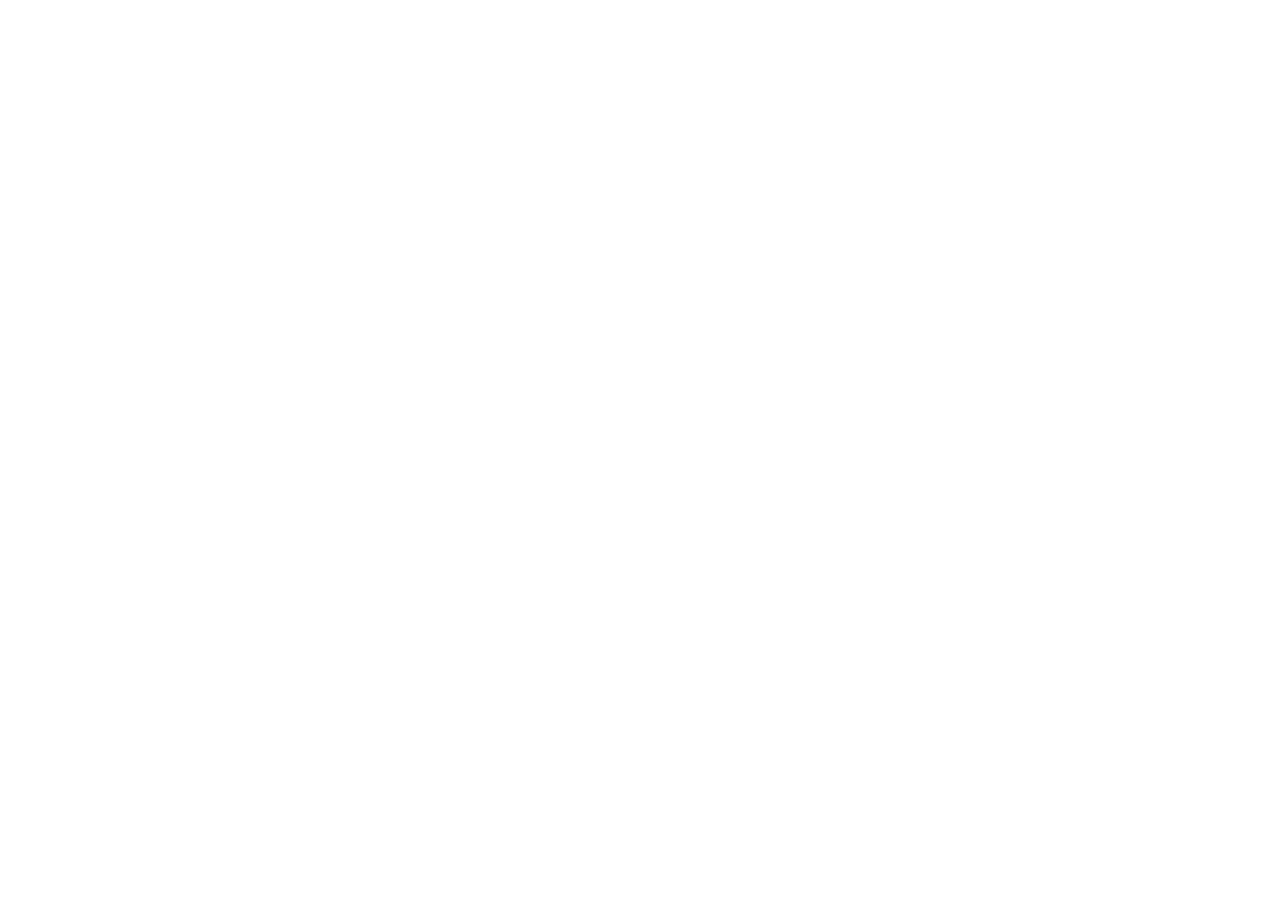
==== bonus/bonus.html @ 68c77437 "init pixel art" ====
<!DOCTYPE html>
<html lang="en">
<head>
    <meta charset="UTF-8">
    <meta http-equiv="X-UA-Compatible" content="IE=edge">
    <meta name="viewport" content="width=device-width, initial-scale=1.0">
    <title>bonus pixel art</title>
    <link rel="stylesheet" href="css/framework-bonus.css">
    <link rel="stylesheet" href="css/style-bonus.css">
</head>
<body>
    
</body>
</html>
---- bonus/css/framework-bonus.css ----
.container {
    max-width: 1140px;
    margin: 0 auto;
}

.row {
    display: flex;
    flex-wrap: wrap;
}

/* ***** columns ***** */

.col-xs-1 {
    flex-basis: calc((100% / 12) * 1);
    max-width: calc((100% / 12) * 1);
}

.col-xs-2 {
    flex-basis: calc((100% / 12) * 2);
    max-width: calc((100% / 12) * 2);
}

.col-xs-3 {
    flex-basis: calc((100% / 12) * 3);
    max-width: calc((100% / 12) * 3);
}

.col-xs-4 {
    flex-basis: calc((100% / 12) * 4);
    max-width: calc((100% / 12) * 4);
}

.col-xs-5 {
    flex-basis: calc((100% / 12) * 5);
    max-width: calc((100% / 12) * 5);
}

.col-xs-6 {
    flex-basis: calc((100% / 12) * 6);
    max-width: calc((100% / 12) * 6);
}

.col-xs-7 {
    flex-basis: calc((100% / 12) * 7);
    max-width: calc((100% / 12) * 7);
}

.col-xs-8 {
    flex-basis: calc((100% / 12) * 8);
    max-width: calc((100% / 12) * 8);
}

.col-xs-9 {
    flex-basis: calc((100% / 12) * 9);
    max-width: calc((100% / 12) * 9);
}

.col-xs-10 {
    flex-basis: calc((100% / 12) * 10);
    max-width: calc((100% / 12) * 10);
}

.col-xs-11 {
    flex-basis: calc((100% / 12) * 11);
    max-width: calc((100% / 12) * 11);
}

.col-xs-12 {
    flex-basis: calc((100% / 12) * 12);
    max-width: calc((100% / 12) * 12);
}
---- bonus/css/style-bonus.css ----
* {
    margin: 0;
    padding: 0;
    box-sizing: border-box;
}
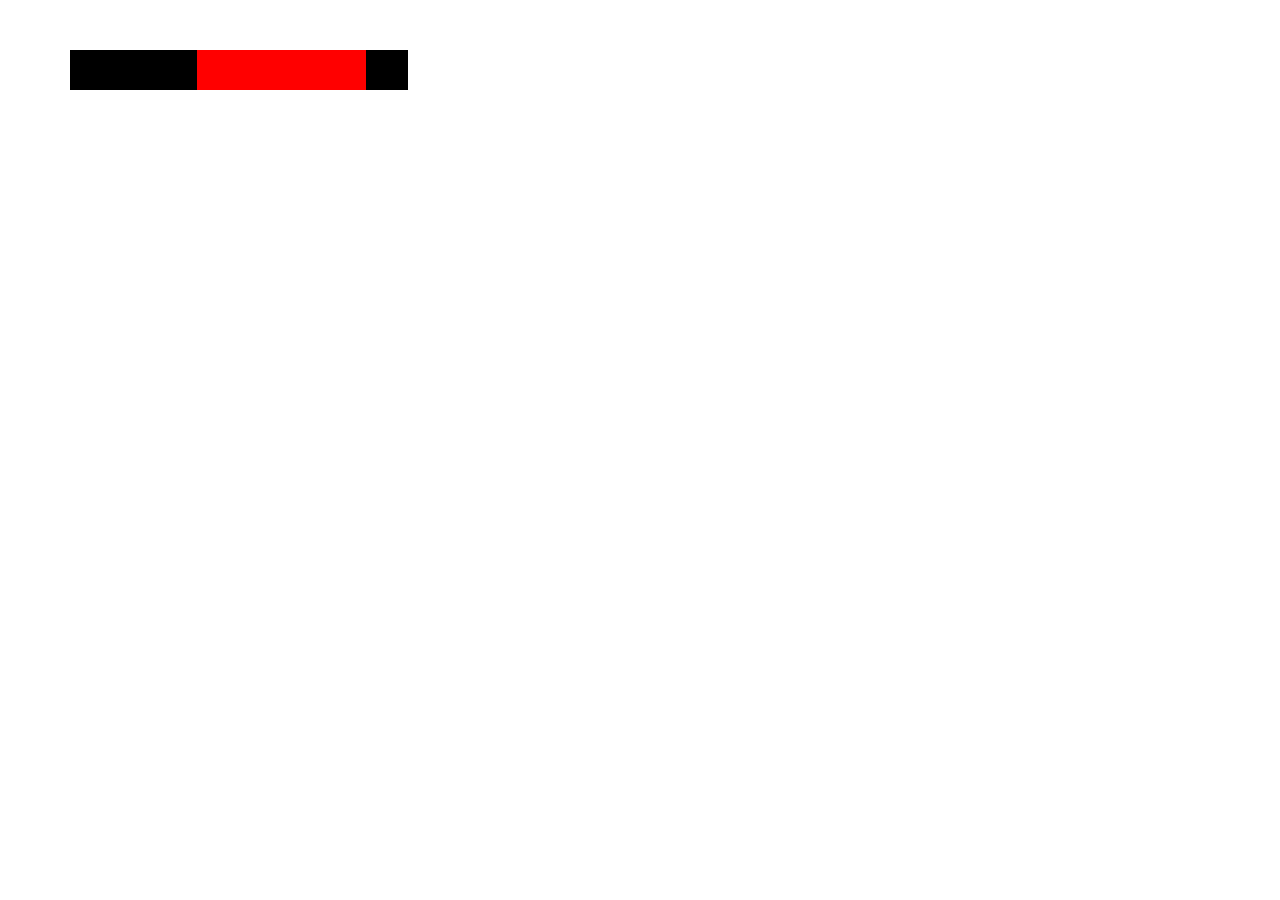
==== commit ed30fd3b: "first row" ====
--- a/bonus/bonus.html
+++ b/bonus/bonus.html
@@ -10,5 +10,16 @@
 </head>
 <body>
     
+    <div class="container">
+
+        <!-- row 1 -->
+        <div class="row">
+            <div class="col-xs-3 box black"></div>
+            <div class="col-xs-4 box red"></div>
+            <div class="col-xs-1 box black"></div>
+        </div>
+
+    </div>
+
 </body>
 </html>--- a/bonus/css/framework-bonus.css
+++ b/bonus/css/framework-bonus.css
@@ -5,67 +5,141 @@
 
 .row {
     display: flex;
-    flex-wrap: wrap;
 }
 
 /* ***** columns ***** */
 
 .col-xs-1 {
-    flex-basis: calc((100% / 12) * 1);
-    max-width: calc((100% / 12) * 1);
+    flex-basis: calc((100% / 27) * 1);
+    max-width: calc((100% / 27) * 1);
 }
 
 .col-xs-2 {
-    flex-basis: calc((100% / 12) * 2);
-    max-width: calc((100% / 12) * 2);
+    flex-basis: calc((100% / 27) * 2);
+    max-width: calc((100% / 27) * 2);
 }
 
 .col-xs-3 {
-    flex-basis: calc((100% / 12) * 3);
-    max-width: calc((100% / 12) * 3);
+    flex-basis: calc((100% / 27) * 3);
+    max-width: calc((100% / 27) * 3);
 }
 
 .col-xs-4 {
-    flex-basis: calc((100% / 12) * 4);
-    max-width: calc((100% / 12) * 4);
+    flex-basis: calc((100% / 27) * 4);
+    max-width: calc((100% / 27) * 4);
 }
 
 .col-xs-5 {
-    flex-basis: calc((100% / 12) * 5);
-    max-width: calc((100% / 12) * 5);
+    flex-basis: calc((100% / 27) * 5);
+    max-width: calc((100% / 27) * 5);
 }
 
 .col-xs-6 {
-    flex-basis: calc((100% / 12) * 6);
-    max-width: calc((100% / 12) * 6);
+    flex-basis: calc((100% / 27) * 6);
+    max-width: calc((100% / 27) * 6);
 }
 
 .col-xs-7 {
-    flex-basis: calc((100% / 12) * 7);
-    max-width: calc((100% / 12) * 7);
+    flex-basis: calc((100% / 27) * 7);
+    max-width: calc((100% / 27) * 7);
 }
 
 .col-xs-8 {
-    flex-basis: calc((100% / 12) * 8);
-    max-width: calc((100% / 12) * 8);
+    flex-basis: calc((100% / 27) * 8);
+    max-width: calc((100% / 27) * 8);
 }
 
 .col-xs-9 {
-    flex-basis: calc((100% / 12) * 9);
-    max-width: calc((100% / 12) * 9);
+    flex-basis: calc((100% / 27) * 9);
+    max-width: calc((100% / 27) * 9);
 }
 
 .col-xs-10 {
-    flex-basis: calc((100% / 12) * 10);
-    max-width: calc((100% / 12) * 10);
+    flex-basis: calc((100% / 27) * 10);
+    max-width: calc((100% / 27) * 10);
 }
 
 .col-xs-11 {
-    flex-basis: calc((100% / 12) * 11);
-    max-width: calc((100% / 12) * 11);
+    flex-basis: calc((100% / 27) * 11);
+    max-width: calc((100% / 27) * 11);
 }
 
 .col-xs-12 {
-    flex-basis: calc((100% / 12) * 12);
-    max-width: calc((100% / 12) * 12);
-}+    flex-basis: calc((100% / 27) * 12);
+    max-width: calc((100% / 27) * 12);
+}
+
+.col-xs-13 {
+    flex-basis: calc((100% / 27) * 13);
+    max-width: calc((100% / 27) * 13);
+}
+
+.col-xs-14 {
+    flex-basis: calc((100% / 27) * 14);
+    max-width: calc((100% / 27) * 14);
+}
+
+.col-xs-15 {
+    flex-basis: calc((100% / 27) * 15);
+    max-width: calc((100% / 27) * 15);
+}
+
+.col-xs-16 {
+    flex-basis: calc((100% / 27) * 16);
+    max-width: calc((100% / 27) * 16);
+}
+
+.col-xs-17 {
+    flex-basis: calc((100% / 27) * 17);
+    max-width: calc((100% / 27) * 17);
+}
+
+.col-xs-18 {
+    flex-basis: calc((100% / 27) * 18);
+    max-width: calc((100% / 27) * 18);
+}
+
+.col-xs-19 {
+    flex-basis: calc((100% / 27) * 19);
+    max-width: calc((100% / 27) * 19);
+}
+
+.col-xs-20 {
+    flex-basis: calc((100% / 27) * 20);
+    max-width: calc((100% / 27) * 20);
+}
+
+.col-xs-21 {
+    flex-basis: calc((100% / 27) * 21);
+    max-width: calc((100% / 27) * 21);
+}
+
+.col-xs-22 {
+    flex-basis: calc((100% / 27) * 22);
+    max-width: calc((100% / 27) * 22);
+}
+
+.col-xs-23 {
+    flex-basis: calc((100% / 27) * 23);
+    max-width: calc((100% / 27) * 23);
+}
+
+.col-xs-24 {
+    flex-basis: calc((100% / 27) * 24);
+    max-width: calc((100% / 27) * 24);
+}
+
+.col-xs-25 {
+    flex-basis: calc((100% / 27) * 25);
+    max-width: calc((100% / 27) * 25);
+}
+
+.col-xs-26 {
+    flex-basis: calc((100% / 27) * 26);
+    max-width: calc((100% / 27) * 26);
+}
+
+.col-xs-27 {
+    flex-basis: calc((100% / 27) * 27);
+    max-width: calc((100% / 27) * 27);
+}
--- a/bonus/css/style-bonus.css
+++ b/bonus/css/style-bonus.css
@@ -2,4 +2,27 @@
     margin: 0;
     padding: 0;
     box-sizing: border-box;
+}
+
+.container {
+    margin-top: 50px
+}
+
+.box {
+    height: 40px;
+    width: calc(100% / 27);
+}
+
+.box:before {
+    content: "";
+    display: block;
+    padding-top: 100%;
+  }
+
+.black {
+    background-color: black;
+}
+
+.red {
+    background-color: red;
 }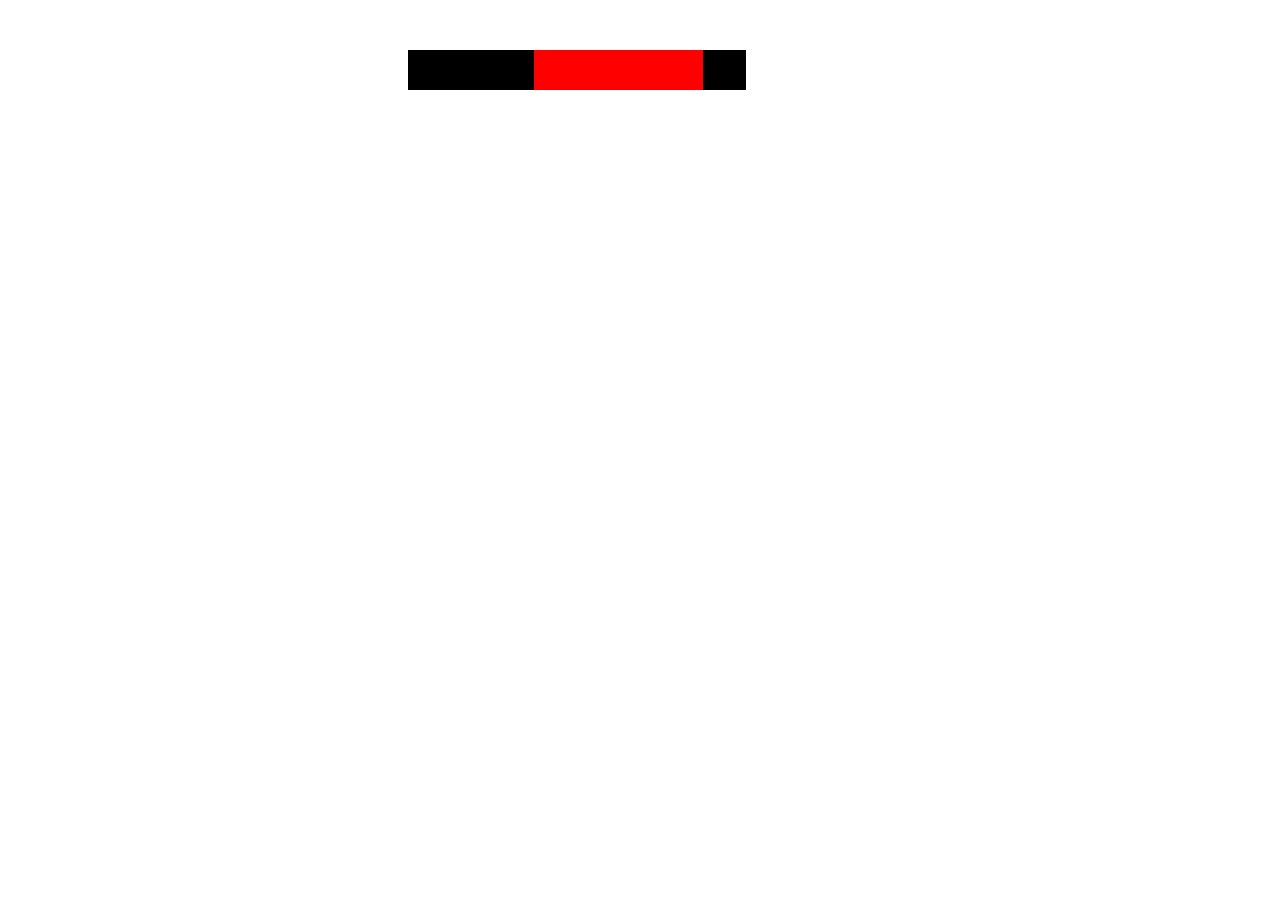
==== commit 1a259c71: "first row offset" ====
--- a/bonus/bonus.html
+++ b/bonus/bonus.html
@@ -14,7 +14,7 @@
 
         <!-- row 1 -->
         <div class="row">
-            <div class="col-xs-3 box black"></div>
+            <div class="col-xs-offset-8 col-xs-3 box black"></div>
             <div class="col-xs-4 box red"></div>
             <div class="col-xs-1 box black"></div>
         </div>
--- a/bonus/css/framework-bonus.css
+++ b/bonus/css/framework-bonus.css
@@ -143,3 +143,110 @@
     flex-basis: calc((100% / 27) * 27);
     max-width: calc((100% / 27) * 27);
 }
+
+
+/* ***** offset ***** */
+
+.col-xs-offset-1 {
+    margin-left: calc((100% / 27) * 1);
+}
+
+.col-xs-offset-2 {
+    margin-left: calc((100% / 27) * 2);
+}
+
+.col-xs-offset-3 {
+    margin-left: calc((100% / 27) * 3);
+}
+
+.col-xs-offset-4 {
+    margin-left: calc((100% / 27) * 4);
+}
+
+.col-xs-offset-5 {
+    margin-left: calc((100% / 27) * 5);
+}
+
+.col-xs-offset-6 {
+    margin-left: calc((100% / 27) * 6);
+}
+
+.col-xs-offset-7 {
+    margin-left: calc((100% / 27) * 7);
+}
+
+.col-xs-offset-8 {
+    margin-left: calc((100% / 27) * 8);
+}
+
+.col-xs-offset-9 {
+    margin-left: calc((100% / 27) * 9);
+}
+
+.col-xs-offset-10 {
+    margin-left: calc((100% / 27) * 10);
+}
+
+.col-xs-offset-11 {
+    margin-left: calc((100% / 27) * 11);
+}
+
+.col-xs-offset-12 {
+    margin-left: calc((100% / 27) * 12);
+}
+
+.col-xs-offset-13 {
+    margin-left: calc((100% / 27) * 13);
+}
+
+.col-xs-offset-14 {
+    margin-left: calc((100% / 27) * 14);
+}
+
+.col-xs-offset-15 {
+    margin-left: calc((100% / 27) * 15);
+}
+
+.col-xs-offset-16 {
+    margin-left: calc((100% / 27) * 16);
+}
+
+.col-xs-offset-17 {
+    margin-left: calc((100% / 27) * 17);
+}
+
+.col-xs-offset-18 {
+    margin-left: calc((100% / 27) * 18);
+}
+
+.col-xs-offset-19 {
+    margin-left: calc((100% / 27) * 19);
+}
+
+.col-xs-offset-20 {
+    margin-left: calc((100% / 27) * 20);
+}
+
+.col-xs-offset-21 {
+    margin-left: calc((100% / 27) * 21);
+}
+
+.col-xs-offset-22 {
+    margin-left: calc((100% / 27) * 22);
+}
+
+.col-xs-offset-23 {
+    margin-left: calc((100% / 27) * 23);
+}
+
+.col-xs-offset-24 {
+    margin-left: calc((100% / 27) * 24);
+}
+
+.col-xs-offset-25 {
+    margin-left: calc((100% / 27) * 25);
+}
+
+.col-xs-offset-26 {
+    margin-left: calc((100% / 27) * 26);
+}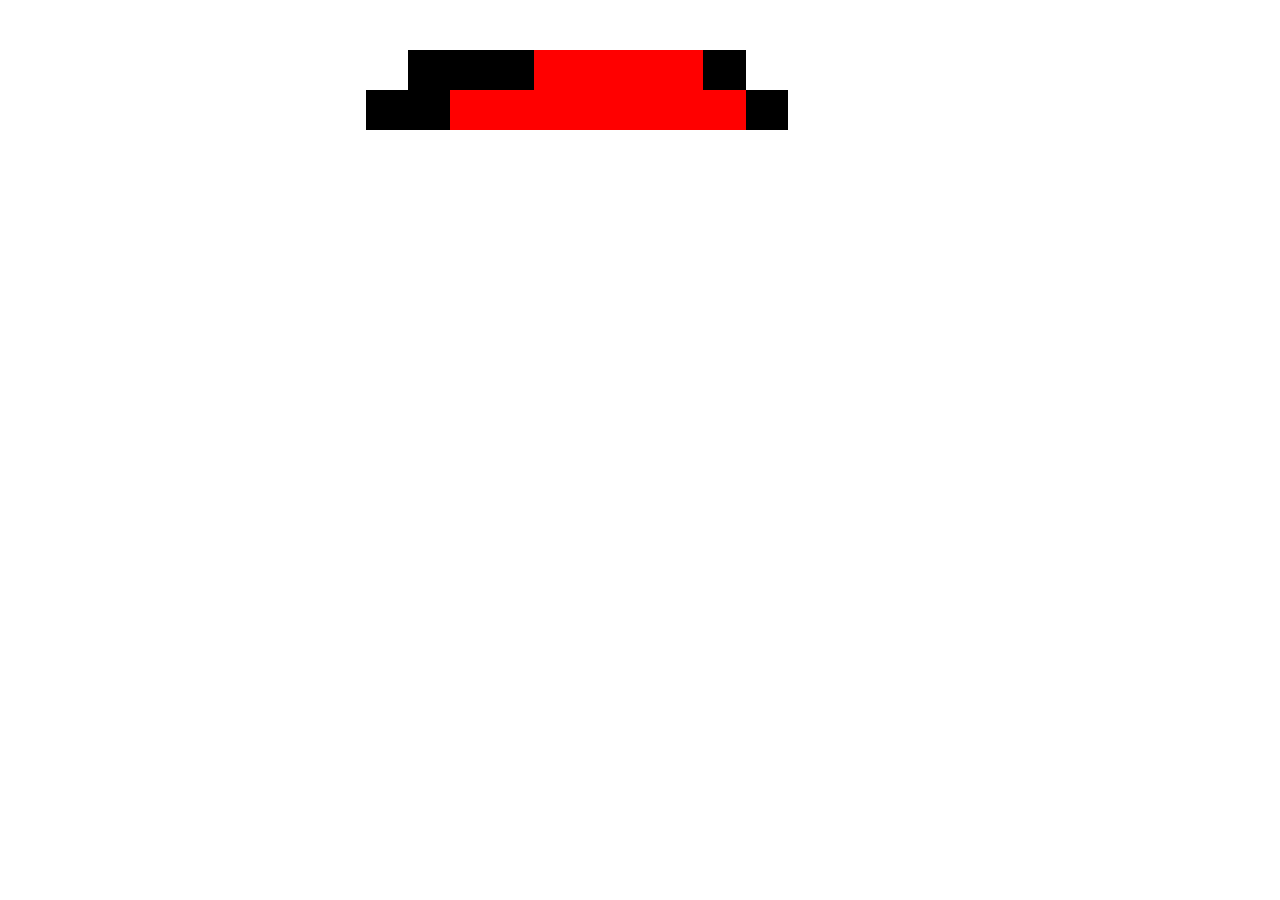
==== commit 0b15e9dd: "row 2" ====
--- a/bonus/bonus.html
+++ b/bonus/bonus.html
@@ -19,6 +19,13 @@
             <div class="col-xs-1 box black"></div>
         </div>
 
+        <!-- row 2 -->
+        <div class="row">
+            <div class="col-xs-offset-7 col-xs-2 box black"></div>
+            <div class="col-xs-7 box red"></div>
+            <div class="col-xs-1 box black"></div>
+        </div>
+
     </div>
 
 </body>
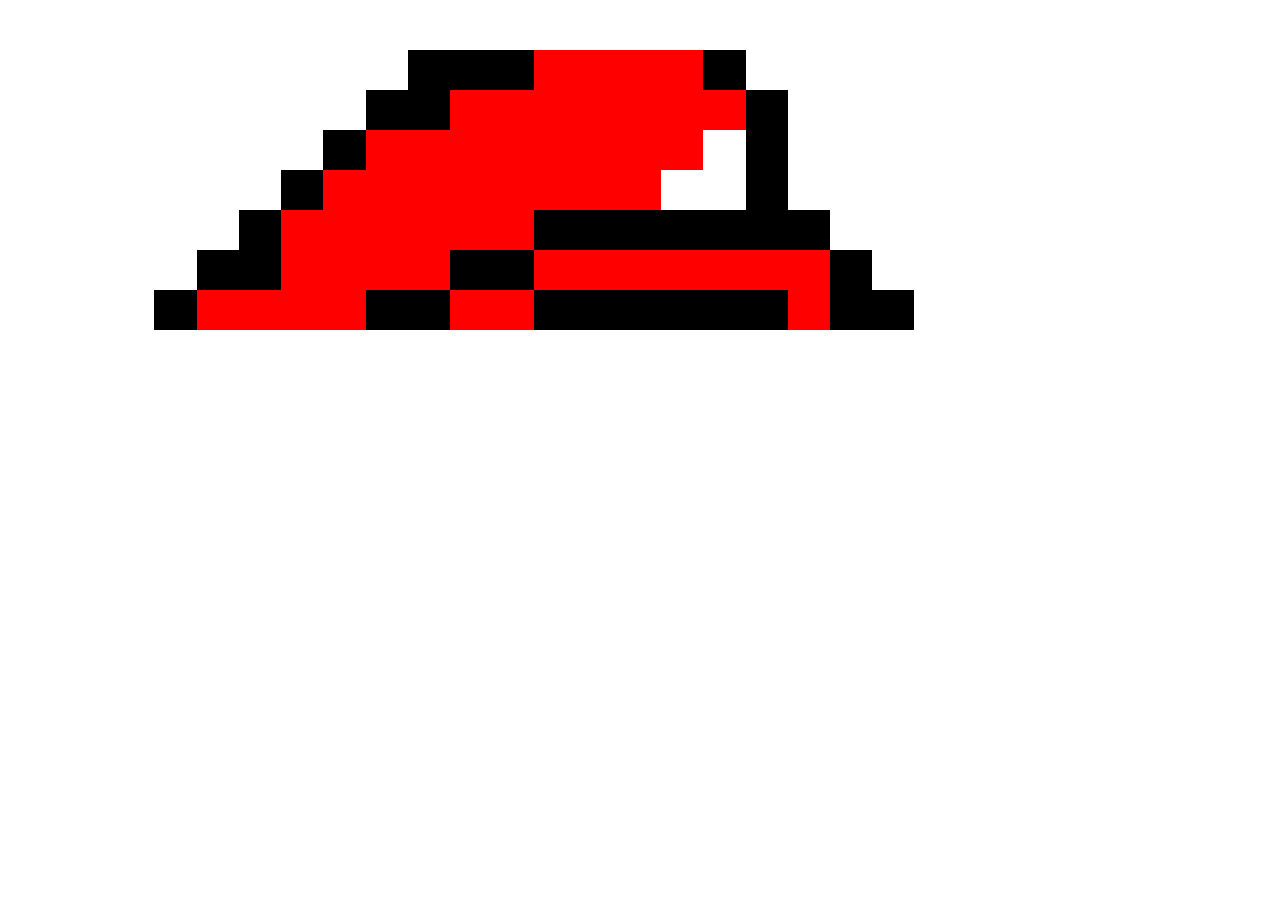
==== commit d739196b: "bonus hat" ====
--- a/bonus/bonus.html
+++ b/bonus/bonus.html
@@ -26,6 +26,54 @@
             <div class="col-xs-1 box black"></div>
         </div>
 
+        <!-- row 3 -->
+        <div class="row">
+            <div class="col-xs-offset-6 col-xs-1 box black"></div>
+            <div class="col-xs-8 box red"></div>
+            <div class="col-xs-1 box white"></div>
+            <div class="col-xs-1 box black"></div>
+        </div>
+
+        <!-- row 4 -->
+        <div class="row">
+            <div class="col-xs-offset-5 col-xs-1 box black"></div>
+            <div class="col-xs-8 box red"></div>
+            <div class="col-xs-2 box white"></div>
+            <div class="col-xs-1 box black"></div>
+        </div>
+        
+        <!-- row 5 -->
+        <div class="row">
+            <div class="col-xs-offset-4 col-xs-1 box black"></div>
+            <div class="col-xs-6 box red"></div>
+            <div class="col-xs-7 box black"></div>
+        </div>
+        
+        <!-- row 6 -->
+        <div class="row">
+            <div class="col-xs-offset-3 col-xs-2 box black"></div>
+            <div class="col-xs-4 box red"></div>
+            <div class="col-xs-2 box black"></div>
+            <div class="col-xs-7 box red"></div>
+            <div class="col-xs-1 box black"></div>
+        </div>
+        
+        <!-- row 7 -->
+        <div class="row">
+            <div class="col-xs-offset-2 col-xs-1 box black"></div>
+            <div class="col-xs-4 box red"></div>
+            <div class="col-xs-2 box black"></div>
+            <div class="col-xs-2 box red"></div>
+            <div class="col-xs-6 box black"></div>
+            <div class="col-xs-1 box red"></div>
+            <div class="col-xs-2 box black"></div>
+        </div>
+
+
+
+
+
+
     </div>
 
 </body>
--- a/bonus/css/style-bonus.css
+++ b/bonus/css/style-bonus.css
@@ -25,4 +25,8 @@
 
 .red {
     background-color: red;
+}
+
+.white {
+    background-color: white;
 }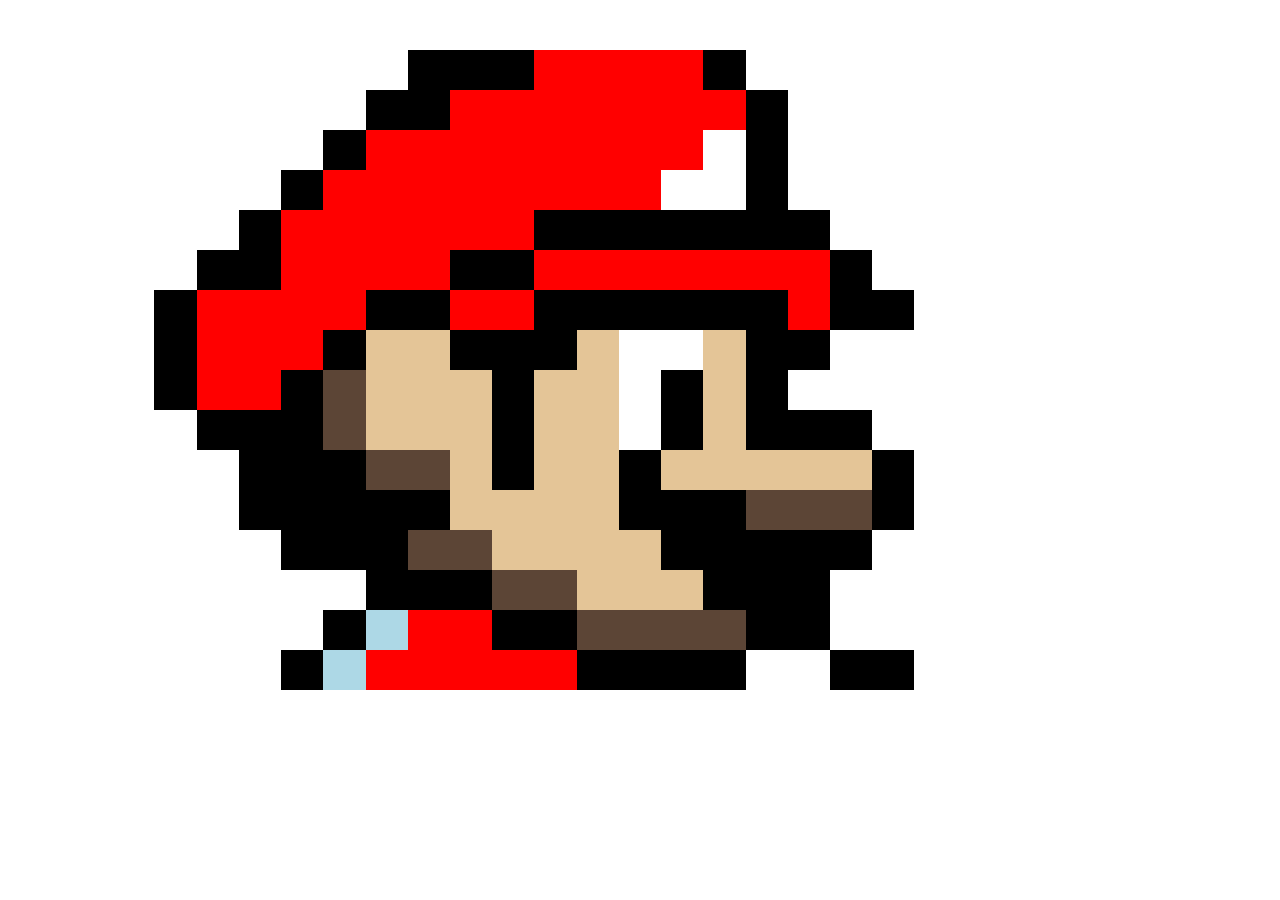
==== commit 4bc08cf5: "bonus head" ====
--- a/bonus/bonus.html
+++ b/bonus/bonus.html
@@ -68,6 +68,104 @@
             <div class="col-xs-1 box red"></div>
             <div class="col-xs-2 box black"></div>
         </div>
+        
+        <!-- row 8 -->
+        <div class="row">
+            <div class="col-xs-offset-2 col-xs-1 box black"></div>
+            <div class="col-xs-3 box red"></div>
+            <div class="col-xs-1 box black"></div>
+            <div class="col-xs-2 box skin"></div>
+            <div class="col-xs-3 box black"></div>
+            <div class="col-xs-1 box skin"></div>
+            <div class="col-xs-2 box white"></div>
+            <div class="col-xs-1 box skin"></div>
+            <div class="col-xs-2 box black"></div>
+        </div>
+        
+        <!-- row 9 -->
+        <div class="row">
+            <div class="col-xs-offset-2 col-xs-1 box black"></div>
+            <div class="col-xs-2 box red"></div>
+            <div class="col-xs-1 box black"></div>
+            <div class="col-xs-1 box shadow"></div>
+            <div class="col-xs-3 box skin"></div>
+            <div class="col-xs-1 box black"></div>
+            <div class="col-xs-2 box skin"></div>
+            <div class="col-xs-1 box white"></div>
+            <div class="col-xs-1 box black"></div>
+            <div class="col-xs-1 box skin"></div>
+            <div class="col-xs-1 box black"></div>
+        </div>
+        
+        <!-- row 10 -->
+        <div class="row">
+            <div class="col-xs-offset-3 col-xs-3 box black"></div>
+            <div class="col-xs-1 box shadow"></div>
+            <div class="col-xs-3 box skin"></div>
+            <div class="col-xs-1 box black"></div>
+            <div class="col-xs-2 box skin"></div>
+            <div class="col-xs-1 box white"></div>
+            <div class="col-xs-1 box black"></div>
+            <div class="col-xs-1 box skin"></div>
+            <div class="col-xs-3 box black"></div>
+        </div>
+        
+        <!-- row 11 -->
+        <div class="row">
+            <div class="col-xs-offset-4 col-xs-3 box black"></div>
+            <div class="col-xs-2 box shadow"></div>
+            <div class="col-xs-1 box skin"></div>
+            <div class="col-xs-1 box black"></div>
+            <div class="col-xs-2 box skin"></div>
+            <div class="col-xs-1 box black"></div>
+            <div class="col-xs-5 box skin"></div>
+            <div class="col-xs-1 box black"></div>
+        </div>
+        
+        <!-- row 12 -->
+        <div class="row">
+            <div class="col-xs-offset-4 col-xs-5 box black"></div>
+            <div class="col-xs-4 box skin"></div>
+            <div class="col-xs-3 box black"></div>
+            <div class="col-xs-3 box shadow"></div>
+            <div class="col-xs-1 box black"></div>
+        </div>
+        
+        <!-- row 13 -->
+        <div class="row">
+            <div class="col-xs-offset-5 col-xs-3 box black"></div>
+            <div class="col-xs-2 box shadow"></div>
+            <div class="col-xs-4 box skin"></div>
+            <div class="col-xs-5 box black"></div>
+        </div>
+        
+        <!-- row 14 -->
+        <div class="row">
+            <div class="col-xs-offset-7 col-xs-3 box black"></div>
+            <div class="col-xs-2 box shadow"></div>
+            <div class="col-xs-3 box skin"></div>
+            <div class="col-xs-3 box black"></div>
+        </div>
+
+        <!-- row 15 -->
+        <div class="row">
+            <div class="col-xs-offset-6 col-xs-1 box black"></div>
+            <div class="col-xs-1 box lightblue"></div>
+            <div class="col-xs-2 box red"></div>
+            <div class="col-xs-2 box black"></div>
+            <div class="col-xs-4 box shadow"></div>
+            <div class="col-xs-2 box black"></div>
+        </div>
+        
+        <!-- row 16 -->
+        <div class="row">
+            <div class="col-xs-offset-5 col-xs-1 box black"></div>
+            <div class="col-xs-1 box lightblue"></div>
+            <div class="col-xs-5 box red"></div>
+            <div class="col-xs-4 box black"></div>
+            <div class="col-xs-2 box white"></div>
+            <div class="col-xs-2 box black"></div>
+        </div>
 
 
 
--- a/bonus/css/style-bonus.css
+++ b/bonus/css/style-bonus.css
@@ -29,4 +29,16 @@
 
 .white {
     background-color: white;
+}
+
+.skin {
+    background-color: #E4C597;
+}
+
+.shadow {
+    background-color: #5C4536;
+}
+
+.lightblue {
+    background-color: lightblue;
 }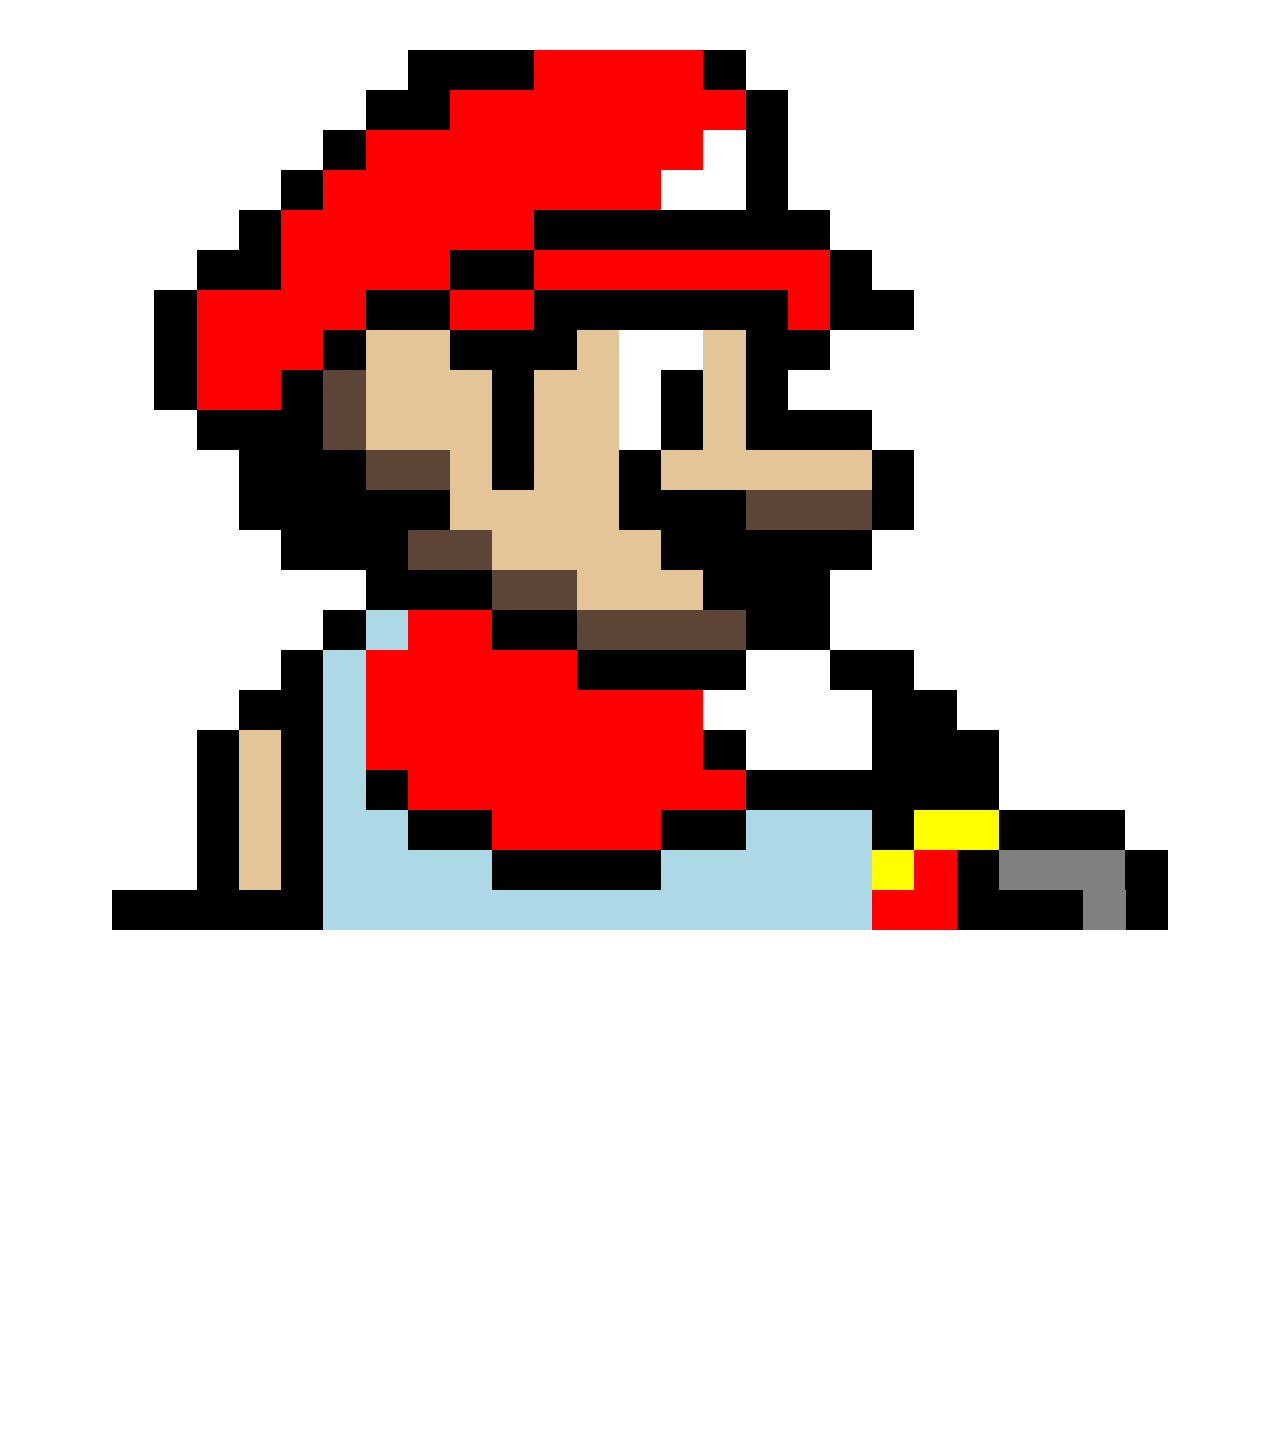
==== commit 955bdd4e: "bonus body" ====
--- a/bonus/bonus.html
+++ b/bonus/bonus.html
@@ -166,6 +166,78 @@
             <div class="col-xs-2 box white"></div>
             <div class="col-xs-2 box black"></div>
         </div>
+        
+        <!-- row 17 -->
+        <div class="row">
+            <div class="col-xs-offset-4 col-xs-2 box black"></div>
+            <div class="col-xs-1 box lightblue"></div>
+            <div class="col-xs-8 box red"></div>
+            <div class="col-xs-4 box white"></div>
+            <div class="col-xs-2 box black"></div>
+        </div>
+        
+        <!-- row 18 -->
+        <div class="row">
+            <div class="col-xs-offset-3 col-xs-1 box black"></div>
+            <div class="col-xs-1 box skin"></div>
+            <div class="col-xs-1 box black"></div>
+            <div class="col-xs-1 box lightblue"></div>
+            <div class="col-xs-8 box red"></div>
+            <div class="col-xs-1 box black"></div>
+            <div class="col-xs-3 box white"></div>
+            <div class="col-xs-3 box black"></div>
+        </div>
+        
+        <!-- row 19 -->
+        <div class="row">
+            <div class="col-xs-offset-3 col-xs-1 box black"></div>
+            <div class="col-xs-1 box skin"></div>
+            <div class="col-xs-1 box black"></div>
+            <div class="col-xs-1 box lightblue"></div>
+            <div class="col-xs-1 box black"></div>
+            <div class="col-xs-8 box red"></div>
+            <div class="col-xs-6 box black"></div>
+        </div>
+        
+        <!-- row 20 -->
+        <div class="row">
+            <div class="col-xs-offset-3 col-xs-1 box black"></div>
+            <div class="col-xs-1 box skin"></div>
+            <div class="col-xs-1 box black"></div>
+            <div class="col-xs-2 box lightblue"></div>
+            <div class="col-xs-2 box black"></div>
+            <div class="col-xs-4 box red"></div>
+            <div class="col-xs-2 box black"></div>
+            <div class="col-xs-3 box lightblue"></div>
+            <div class="col-xs-1 box black"></div>
+            <div class="col-xs-2 box yellow"></div>
+            <div class="col-xs-3 box black"></div>
+        </div>
+        
+        <!-- row 21 -->
+        <div class="row">
+            <div class="col-xs-offset-3 col-xs-1 box black"></div>
+            <div class="col-xs-1 box skin"></div>
+            <div class="col-xs-1 box black"></div>
+            <div class="col-xs-4 box lightblue"></div>
+            <div class="col-xs-4 box black"></div>
+            <div class="col-xs-5 box lightblue"></div>
+            <div class="col-xs-1 box yellow"></div>
+            <div class="col-xs-1 box red"></div>
+            <div class="col-xs-1 box black"></div>
+            <div class="col-xs-3 box grey"></div>
+            <div class="col-xs-1 box black"></div>
+        </div>
+        
+        <!-- row 22 -->
+        <div class="row">
+            <div class="col-xs-offset-1 col-xs-5 box black"></div>
+            <div class="col-xs-13 box lightblue"></div>
+            <div class="col-xs-2 box red"></div>
+            <div class="col-xs-3 box black"></div>
+            <div class="col-xs-1 box grey"></div>
+            <div class="col-xs-1 box black"></div>
+        </div>
 
 
 
--- a/bonus/css/style-bonus.css
+++ b/bonus/css/style-bonus.css
@@ -41,4 +41,16 @@
 
 .lightblue {
     background-color: lightblue;
+}
+
+.yellow {
+    background-color: yellow;
+}
+
+.grey {
+    background-color: grey;
+}
+
+.lightgrey {
+    background-color: lightgrey;
 }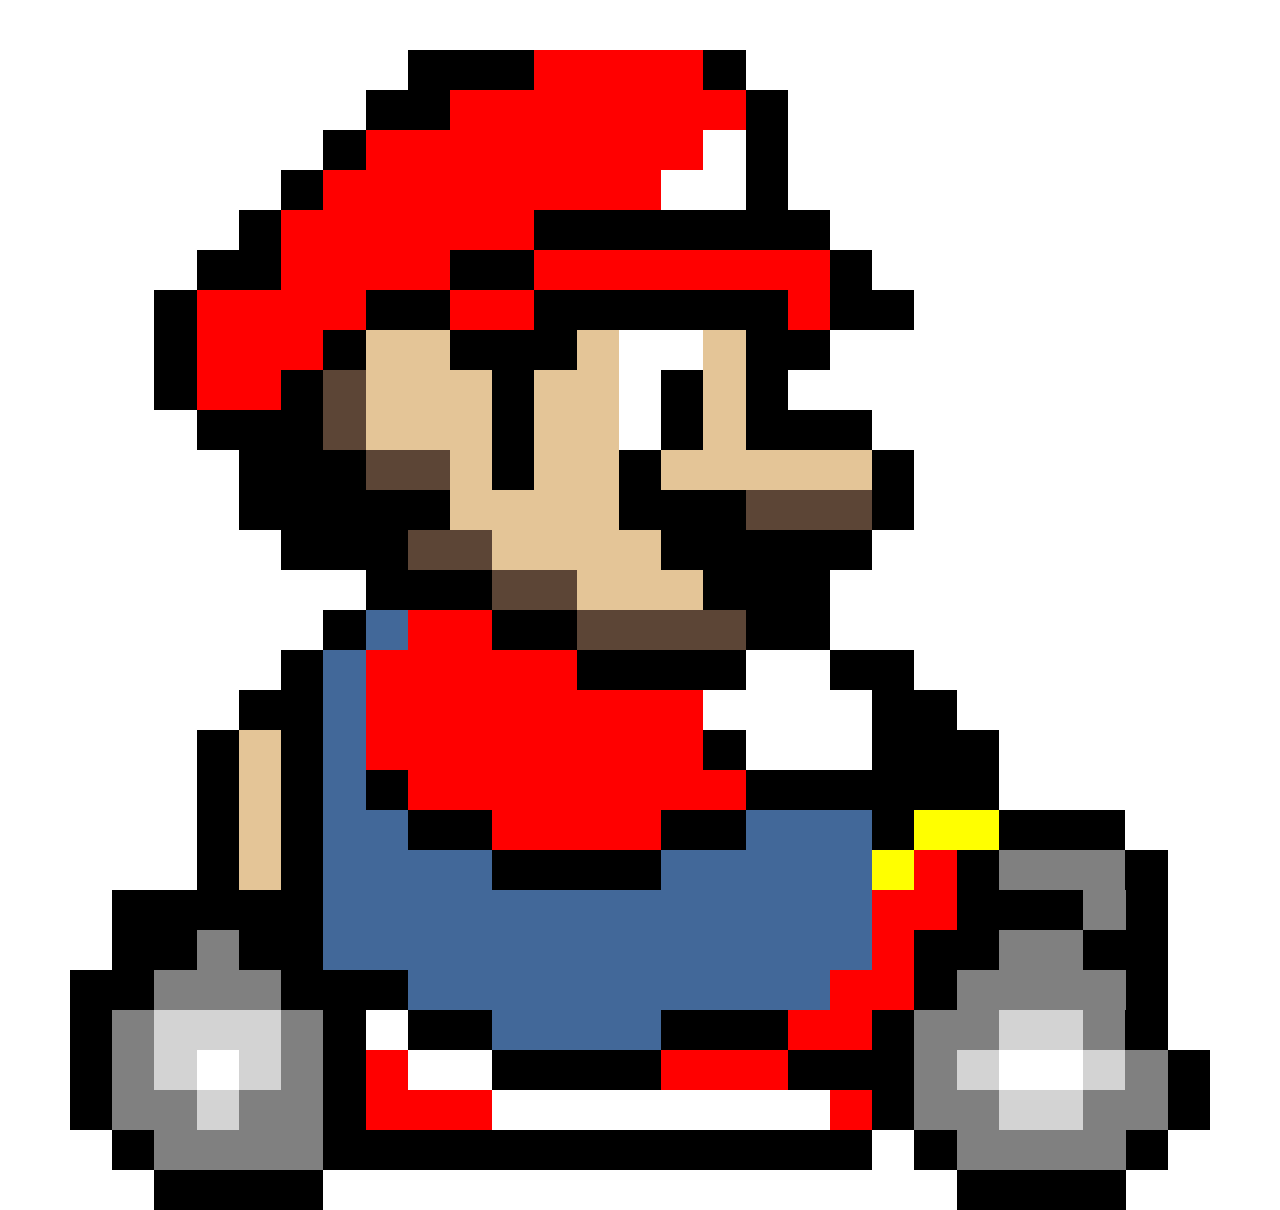
==== commit 03891f87: "pixel art completed" ====
--- a/bonus/bonus.html
+++ b/bonus/bonus.html
@@ -238,6 +238,105 @@
             <div class="col-xs-1 box grey"></div>
             <div class="col-xs-1 box black"></div>
         </div>
+        
+        <!-- row 23 -->
+        <div class="row">
+            <div class="col-xs-offset-1 col-xs-2 box black"></div>
+            <div class="col-xs-1 box grey"></div>
+            <div class="col-xs-2 box black"></div>
+            <div class="col-xs-13 box lightblue"></div>
+            <div class="col-xs-1 box red"></div>
+            <div class="col-xs-2 box black"></div>
+            <div class="col-xs-2 box grey"></div>
+            <div class="col-xs-2 box black"></div>
+        </div>
+        
+        <!-- row 24 -->
+        <div class="row">
+            <div class="col-xs-2 box black"></div>
+            <div class="col-xs-3 box grey"></div>
+            <div class="col-xs-3 box black"></div>
+            <div class="col-xs-10 box lightblue"></div>
+            <div class="col-xs-2 box red"></div>
+            <div class="col-xs-1 box black"></div>
+            <div class="col-xs-4 box grey"></div>
+            <div class="col-xs-1 box black"></div>
+        </div>
+        
+        <!-- row 25 -->
+        <div class="row">
+            <div class="col-xs-1 box black"></div>
+            <div class="col-xs-1 box grey"></div>
+            <div class="col-xs-3 box lightgrey"></div>
+            <div class="col-xs-1 box grey"></div>
+            <div class="col-xs-1 box black"></div>
+            <div class="col-xs-1 box white"></div>
+            <div class="col-xs-2 box black"></div>
+            <div class="col-xs-4 box lightblue"></div>
+            <div class="col-xs-3 box black"></div>
+            <div class="col-xs-2 box red"></div>
+            <div class="col-xs-1 box black"></div>
+            <div class="col-xs-2 box grey"></div>
+            <div class="col-xs-2 box lightgrey"></div>
+            <div class="col-xs-1 box grey"></div>
+            <div class="col-xs-1 box black"></div>
+        </div>
+        
+        <!-- row 26 -->
+        <div class="row">
+            <div class="col-xs-1 box black"></div>
+            <div class="col-xs-1 box grey"></div>
+            <div class="col-xs-1 box lightgrey"></div>
+            <div class="col-xs-1 box white"></div>
+            <div class="col-xs-1 box lightgrey"></div>
+            <div class="col-xs-1 box grey"></div>
+            <div class="col-xs-1 box black"></div>
+            <div class="col-xs-1 box red"></div>
+            <div class="col-xs-2 box white"></div>
+            <div class="col-xs-4 box black"></div>
+            <div class="col-xs-3 box red"></div>
+            <div class="col-xs-3 box black"></div>
+            <div class="col-xs-1 box grey"></div>
+            <div class="col-xs-1 box lightgrey"></div>
+            <div class="col-xs-2 box white"></div>
+            <div class="col-xs-1 box lightgrey"></div>
+            <div class="col-xs-1 box grey"></div>
+            <div class="col-xs-1 box black"></div>
+        </div>
+        
+        <!-- row 27 -->
+        <div class="row">
+            <div class="col-xs-1 box black"></div>
+            <div class="col-xs-2 box grey"></div>
+            <div class="col-xs-1 box lightgrey"></div>
+            <div class="col-xs-2 box grey"></div>
+            <div class="col-xs-1 box black"></div>
+            <div class="col-xs-3 box red"></div>
+            <div class="col-xs-8 box white"></div>
+            <div class="col-xs-1 box red"></div>
+            <div class="col-xs-1 box black"></div>
+            <div class="col-xs-2 box grey"></div>
+            <div class="col-xs-2 box lightgrey"></div>
+            <div class="col-xs-2 box grey"></div>
+            <div class="col-xs-1 box black"></div>
+        </div>
+        
+        <!-- row 28 -->
+        <div class="row">
+            <div class="col-xs-offset-1 col-xs-1 box black"></div>
+            <div class="col-xs-4 box grey"></div>
+            <div class="col-xs-13 box black"></div>
+            <div class="col-xs-offset-1 col-xs-1 box black"></div>
+            <div class="col-xs-4 box grey"></div>
+            <div class="col-xs-1 box black"></div>
+        </div>
+        
+        <!-- row 29 -->
+        <div class="row">
+            <div class="col-xs-offset-2 col-xs-4 box black"></div>
+            <div class="col-xs-offset-15 col-xs-4 box black"></div>
+        </div>
+        
 
 
 
--- a/bonus/css/style-bonus.css
+++ b/bonus/css/style-bonus.css
@@ -9,15 +9,8 @@
 }
 
 .box {
-    height: 40px;
-    width: calc(100% / 27);
+    min-height: 40px;
 }
-
-.box:before {
-    content: "";
-    display: block;
-    padding-top: 100%;
-  }
 
 .black {
     background-color: black;
@@ -40,7 +33,7 @@
 }
 
 .lightblue {
-    background-color: lightblue;
+    background-color: #426899;
 }
 
 .yellow {
